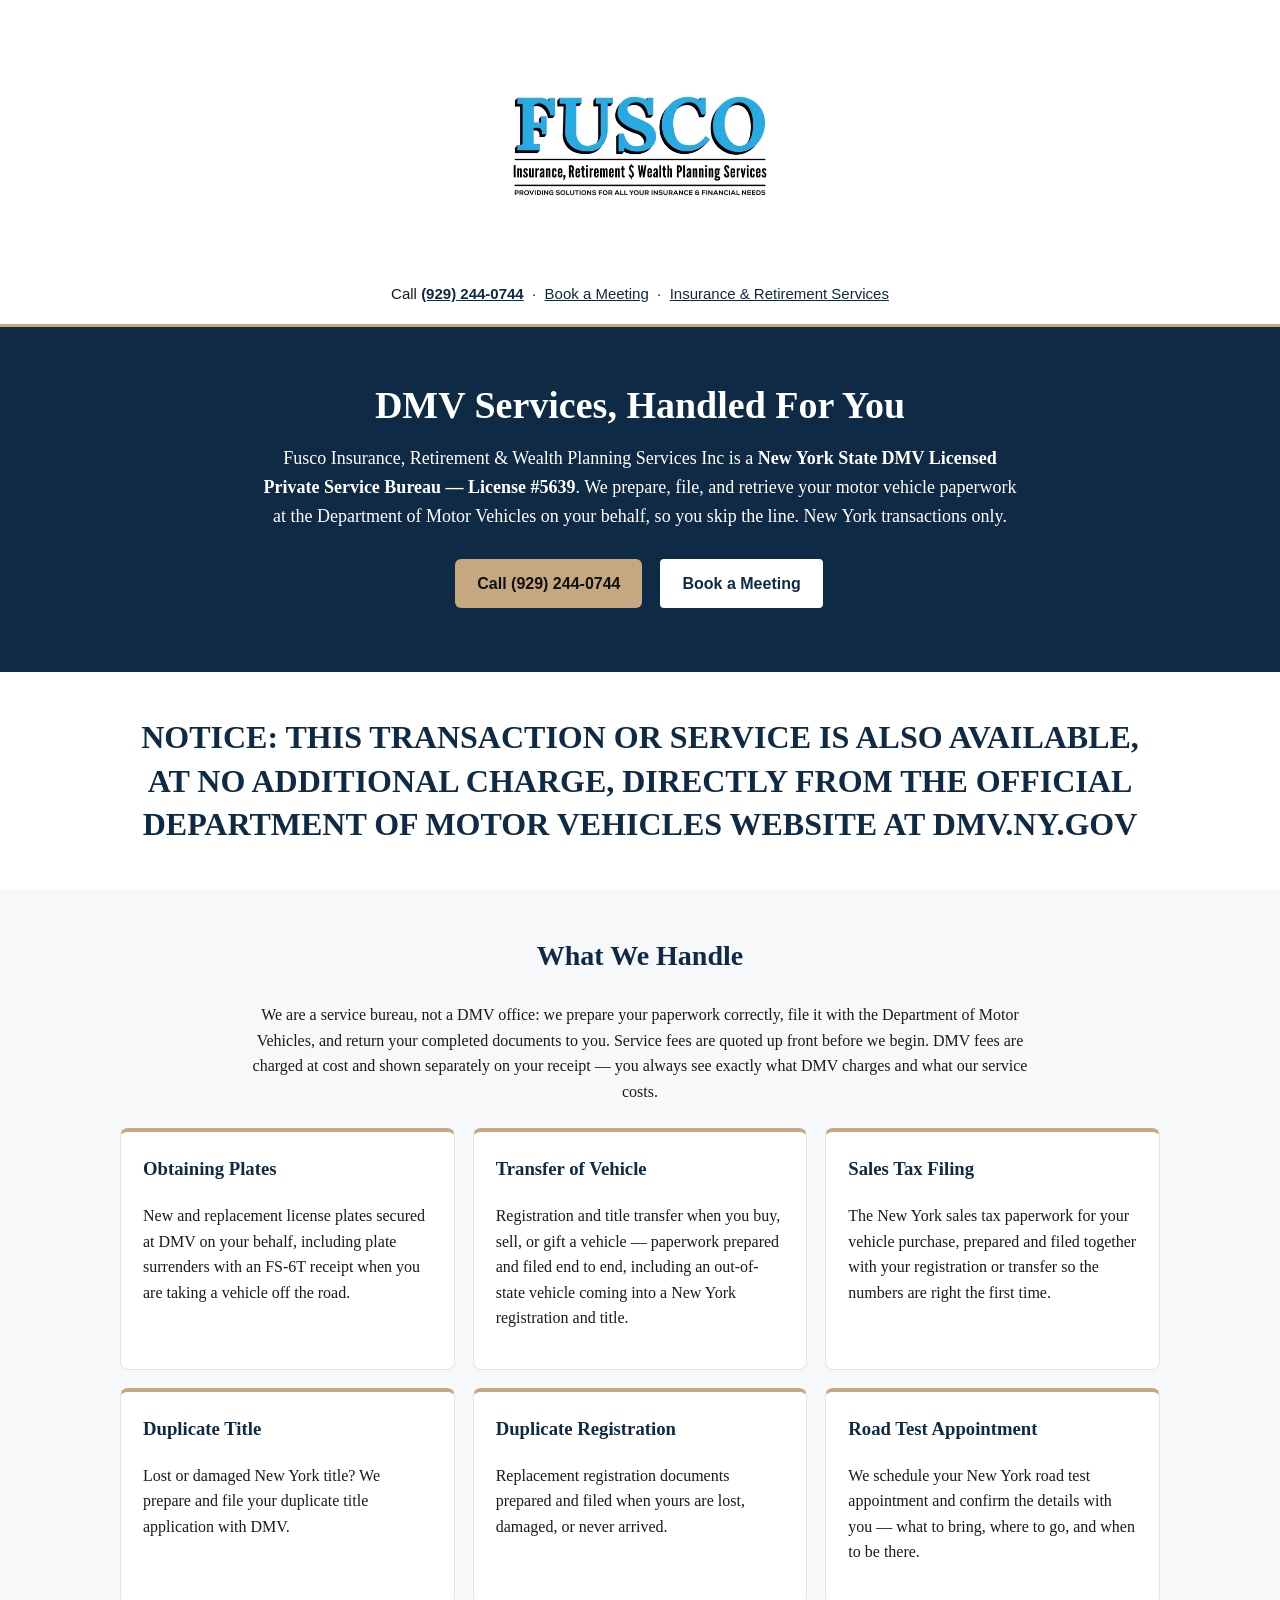
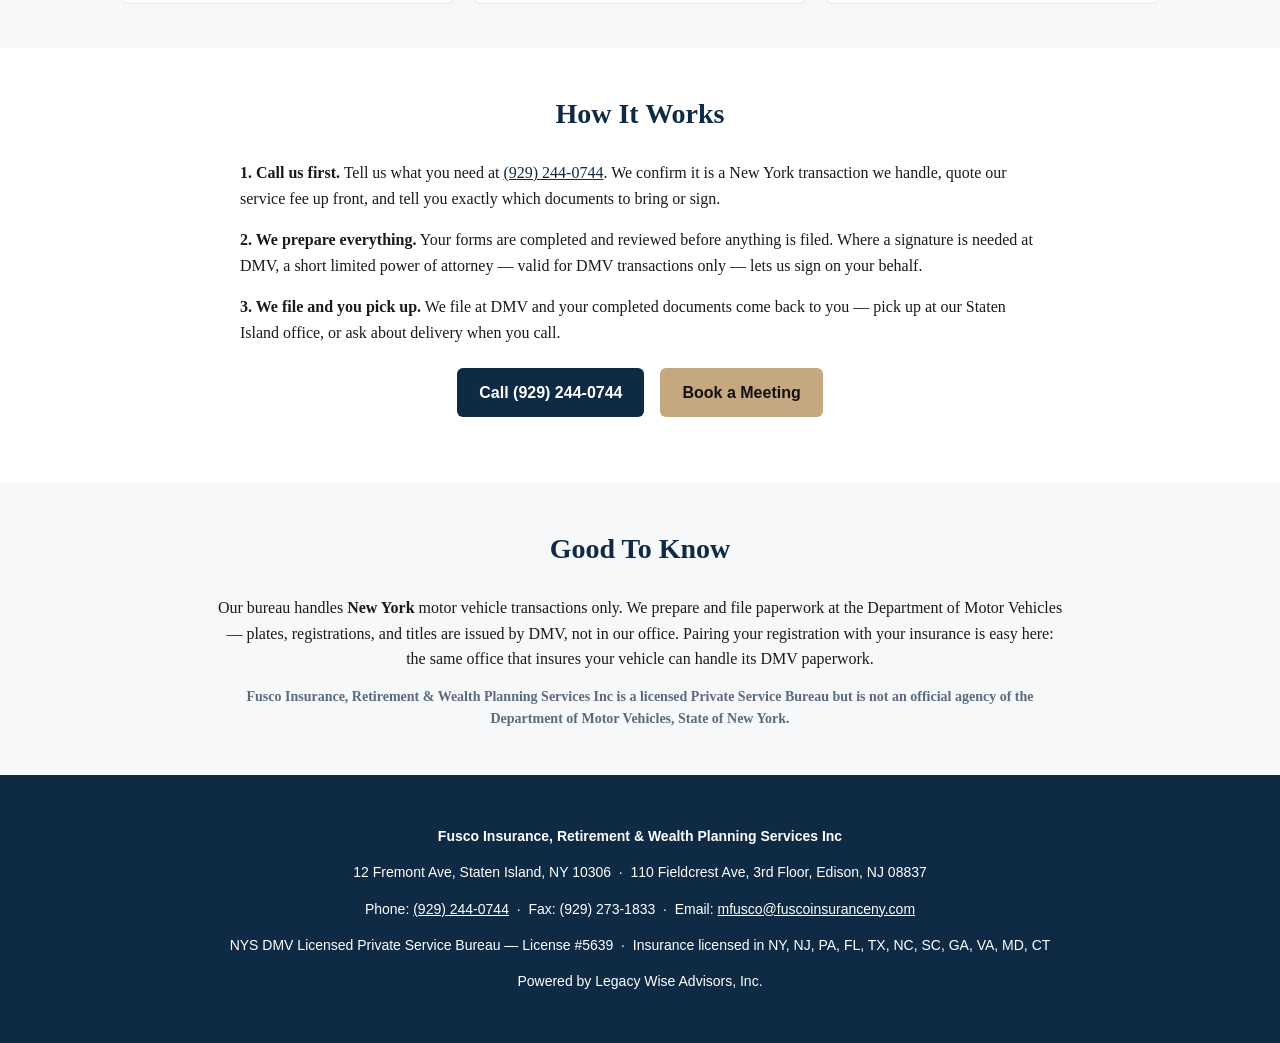
==== dmv-services.html @ a35d9ac3 "Add DMV Services (Private Service Bureau) page, homepage card, sitemap" ====
<!DOCTYPE html>
<html lang="en">
<head>
<meta charset="UTF-8">
<meta name="viewport" content="width=device-width, initial-scale=1.0">
<title>DMV Services — Licensed Private Service Bureau | Fusco Insurance, Staten Island, NY</title>
<meta name="description" content="Fusco Insurance, Retirement & Wealth Planning Services Inc is a New York State DMV Licensed Private Service Bureau (License #5639) in Staten Island, NY. Registrations, vehicle transfers, plates, duplicate titles and registrations, and road test appointments — prepared and filed at DMV for you. Call (929) 244-0744.">
<link rel="canonical" href="https://fuscoinsuranceny.com/dmv-services.html">
<meta property="og:type" content="website">
<meta property="og:title" content="DMV Services — Licensed Private Service Bureau | Fusco Insurance">
<meta property="og:description" content="Skip the DMV line. Our licensed Private Service Bureau prepares and files your New York registration, title, plate and duplicate paperwork. License #5639.">
<meta property="og:url" content="https://fuscoinsuranceny.com/dmv-services.html">
<meta property="og:image" content="https://fuscoinsuranceny.com/assets/fusco-insurance-logo.jpg">
<meta name="twitter:card" content="summary_large_image">
<link rel="icon" href="assets/fusco-insurance-logo.jpg">
<link rel="stylesheet" href="styles.css">
<style>
.dmv-notice{font-size:24pt;font-weight:bold;line-height:1.35;text-align:center;color:#0f2a44;max-width:1000px;margin:0 auto}
.howitworks{max-width:800px;margin:0 auto;text-align:left}
</style>
<script type="application/ld+json">
{"@context":"https://schema.org","@type":"LocalBusiness","name":"Fusco Insurance, Retirement & Wealth Planning Services Inc","url":"https://fuscoinsuranceny.com/dmv-services.html","logo":"https://fuscoinsuranceny.com/assets/fusco-insurance-logo.jpg","telephone":"+1-929-244-0744","faxNumber":"+1-929-273-1833","email":"mfusco@fuscoinsuranceny.com","description":"New York State DMV Licensed Private Service Bureau, License #5639 — vehicle registration, title, plate and duplicate document services prepared and filed at DMV on behalf of clients. New York transactions only.","address":{"@type":"PostalAddress","streetAddress":"12 Fremont Ave","addressLocality":"Staten Island","addressRegion":"NY","postalCode":"10306","addressCountry":"US"},"areaServed":"NY"}
</script>
</head>
<body>
<header class="site">
  <img src="assets/fusco-insurance-logo.jpg" alt="Fusco Insurance — Retirement &amp; Wealth Planning Services Inc">
  <div class="header-contact">Call <a href="tel:+19292440744"><strong>(929) 244-0744</strong></a> &nbsp;·&nbsp; <a href="https://scheduler.zoom.us/legacywiseadvisors">Book a Meeting</a> &nbsp;·&nbsp; <a href="https://fuscoinsuranceny.com/">Insurance &amp; Retirement Services</a></div>
</header>

<div class="hero">
  <h1>DMV Services, Handled For You</h1>
  <p>Fusco Insurance, Retirement &amp; Wealth Planning Services Inc is a <strong>New York State DMV Licensed Private Service Bureau — License #5639</strong>. We prepare, file, and retrieve your motor vehicle paperwork at the Department of Motor Vehicles on your behalf, so you skip the line. New York transactions only.</p>
  <a class="btn gold" href="tel:+19292440744">Call (929) 244-0744</a>
  <a class="btn light" href="https://scheduler.zoom.us/legacywiseadvisors">Book a Meeting</a>
</div>

<section>
  <div class="wrap">
    <p class="dmv-notice">NOTICE: THIS TRANSACTION OR SERVICE IS ALSO AVAILABLE, AT NO ADDITIONAL CHARGE, DIRECTLY FROM THE OFFICIAL DEPARTMENT OF MOTOR VEHICLES WEBSITE AT DMV.NY.GOV</p>
  </div>
</section>

<section class="alt">
  <div class="wrap">
    <h2>What We Handle</h2>
    <p class="center" style="max-width:800px;margin:0 auto">We are a service bureau, not a DMV office: we prepare your paperwork correctly, file it with the Department of Motor Vehicles, and return your completed documents to you. Service fees are quoted up front before we begin. DMV fees are charged at cost and shown separately on your receipt — you always see exactly what DMV charges and what our service costs.</p>
    <div class="grid">
      <div class="card"><h3>Obtaining Plates</h3><p>New and replacement license plates secured at DMV on your behalf, including plate surrenders with an FS-6T receipt when you are taking a vehicle off the road.</p></div>
      <div class="card"><h3>Transfer of Vehicle</h3><p>Registration and title transfer when you buy, sell, or gift a vehicle — paperwork prepared and filed end to end, including an out-of-state vehicle coming into a New York registration and title.</p></div>
      <div class="card"><h3>Sales Tax Filing</h3><p>The New York sales tax paperwork for your vehicle purchase, prepared and filed together with your registration or transfer so the numbers are right the first time.</p></div>
      <div class="card"><h3>Duplicate Title</h3><p>Lost or damaged New York title? We prepare and file your duplicate title application with DMV.</p></div>
      <div class="card"><h3>Duplicate Registration</h3><p>Replacement registration documents prepared and filed when yours are lost, damaged, or never arrived.</p></div>
      <div class="card"><h3>Road Test Appointment</h3><p>We schedule your New York road test appointment and confirm the details with you — what to bring, where to go, and when to be there.</p></div>
    </div>
  </div>
</section>

<section>
  <div class="wrap">
    <h2>How It Works</h2>
    <div class="howitworks">
      <p><strong>1. Call us first.</strong> Tell us what you need at <a href="tel:+19292440744">(929) 244-0744</a>. We confirm it is a New York transaction we handle, quote our service fee up front, and tell you exactly which documents to bring or sign.</p>
      <p><strong>2. We prepare everything.</strong> Your forms are completed and reviewed before anything is filed. Where a signature is needed at DMV, a short limited power of attorney — valid for DMV transactions only — lets us sign on your behalf.</p>
      <p><strong>3. We file and you pick up.</strong> We file at DMV and your completed documents come back to you — pick up at our Staten Island office, or ask about delivery when you call.</p>
    </div>
    <p class="center"><a class="btn" href="tel:+19292440744">Call (929) 244-0744</a> <a class="btn gold" href="https://scheduler.zoom.us/legacywiseadvisors">Book a Meeting</a></p>
  </div>
</section>

<section class="alt">
  <div class="wrap">
    <h2>Good To Know</h2>
    <p class="center" style="max-width:850px;margin:0 auto">Our bureau handles <strong>New York</strong> motor vehicle transactions only. We prepare and file paperwork at the Department of Motor Vehicles — plates, registrations, and titles are issued by DMV, not in our office. Pairing your registration with your insurance is easy here: the same office that insures your vehicle can handle its DMV paperwork.</p>
    <p class="center small" style="max-width:850px;margin:14px auto 0"><strong>Fusco Insurance, Retirement &amp; Wealth Planning Services Inc is a licensed Private Service Bureau but is not an official agency of the Department of Motor Vehicles, State of New York.</strong></p>
  </div>
</section>

<footer>
  <p><strong>Fusco Insurance, Retirement &amp; Wealth Planning Services Inc</strong></p>
  <p>12 Fremont Ave, Staten Island, NY 10306 &nbsp;·&nbsp; 110 Fieldcrest Ave, 3rd Floor, Edison, NJ 08837</p>
  <p>Phone: <a href="tel:+19292440744">(929) 244-0744</a> &nbsp;·&nbsp; Fax: (929) 273-1833 &nbsp;·&nbsp; Email: <a href="mailto:mfusco@fuscoinsuranceny.com">mfusco@fuscoinsuranceny.com</a></p>
  <p>NYS DMV Licensed Private Service Bureau — License #5639 &nbsp;·&nbsp; Insurance licensed in NY, NJ, PA, FL, TX, NC, SC, GA, VA, MD, CT</p>
  <p>Powered by Legacy Wise Advisors, Inc.</p>
</footer>
</body>
</html>
---- styles.css ----
:root{--navy:#0f2a44;--gold:#c5a880;--ink:#1a1a1a;--muted:#5a6b7d;--bg:#f7f8f9;--card:#fff}
*{box-sizing:border-box}body{margin:0;font-family:Georgia,'Times New Roman',serif;color:var(--ink);line-height:1.6;background:#fff}
a{color:var(--navy)} .wrap{max-width:1080px;margin:0 auto;padding:0 20px}
header.site{text-align:center;padding:28px 20px 18px;border-bottom:3px solid var(--gold)}
header.site img{max-width:420px;width:90%;height:auto}
.header-contact{margin-top:10px;font-family:Arial,sans-serif;font-size:15px}
.btn{display:inline-block;background:var(--navy);color:#fff!important;padding:12px 22px;border-radius:6px;text-decoration:none;font-family:Arial,sans-serif;font-weight:bold;margin:6px}
.btn.gold{background:var(--gold);color:#111!important}
.btn.light{background:#fff;color:var(--navy)!important;border:2px solid var(--navy)}
.hero{background:var(--navy);color:#fff;text-align:center;padding:56px 20px}
.hero h1{font-size:38px;line-height:1.2;margin:0 0 16px}
.hero p{max-width:760px;margin:0 auto 20px;font-size:18px}
section{padding:44px 0} section.alt{background:var(--bg)}
h2{color:var(--navy);font-size:28px;text-align:center;margin-top:0}
.grid{display:grid;grid-template-columns:repeat(auto-fit,minmax(300px,1fr));gap:18px;margin-top:24px}
.card{background:var(--card);border:1px solid #e2e6ea;border-top:4px solid var(--gold);border-radius:8px;padding:22px}
.card h3{color:var(--navy);margin-top:0}
.card a{font-family:Arial,sans-serif;font-weight:bold}
.center{text-align:center}.small{font-size:14px;color:var(--muted)}
footer{background:var(--navy);color:#fff;padding:36px 20px;text-align:center;font-family:Arial,sans-serif;font-size:14px}
footer a{color:#fff}
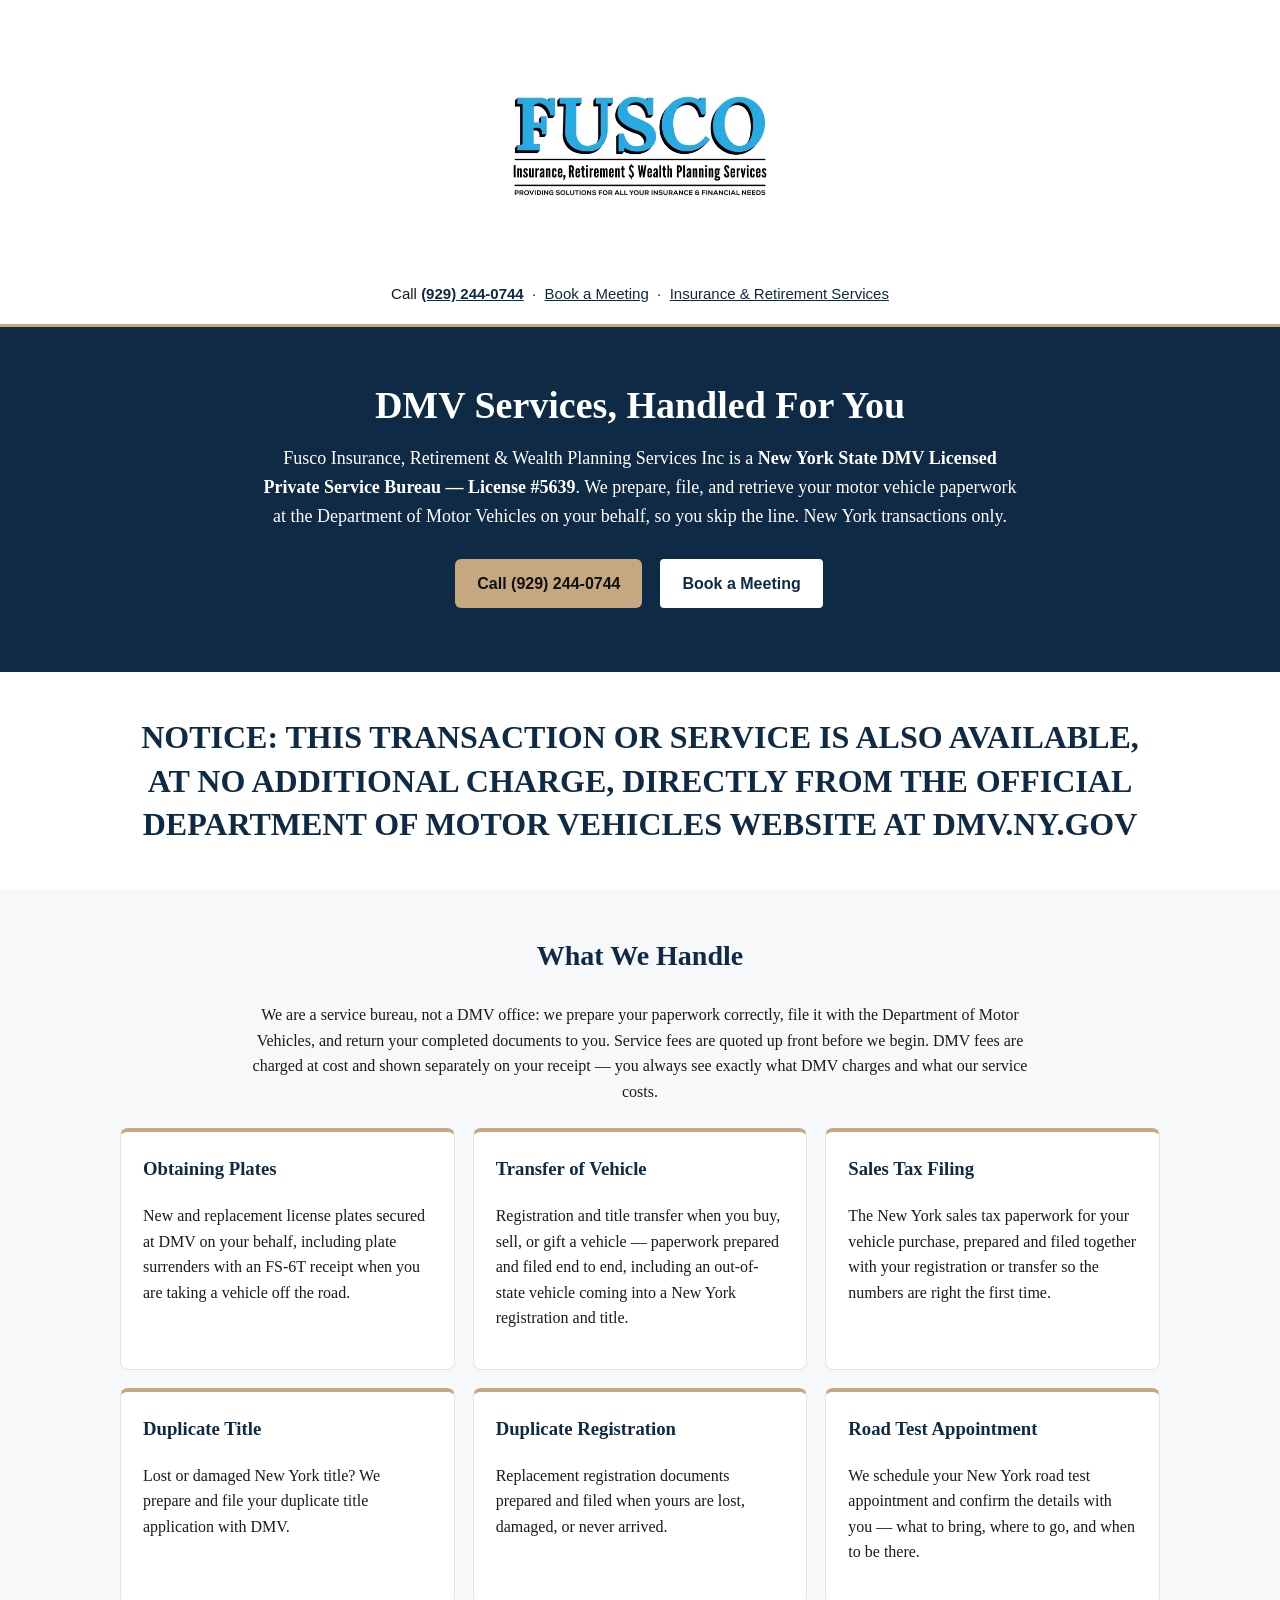
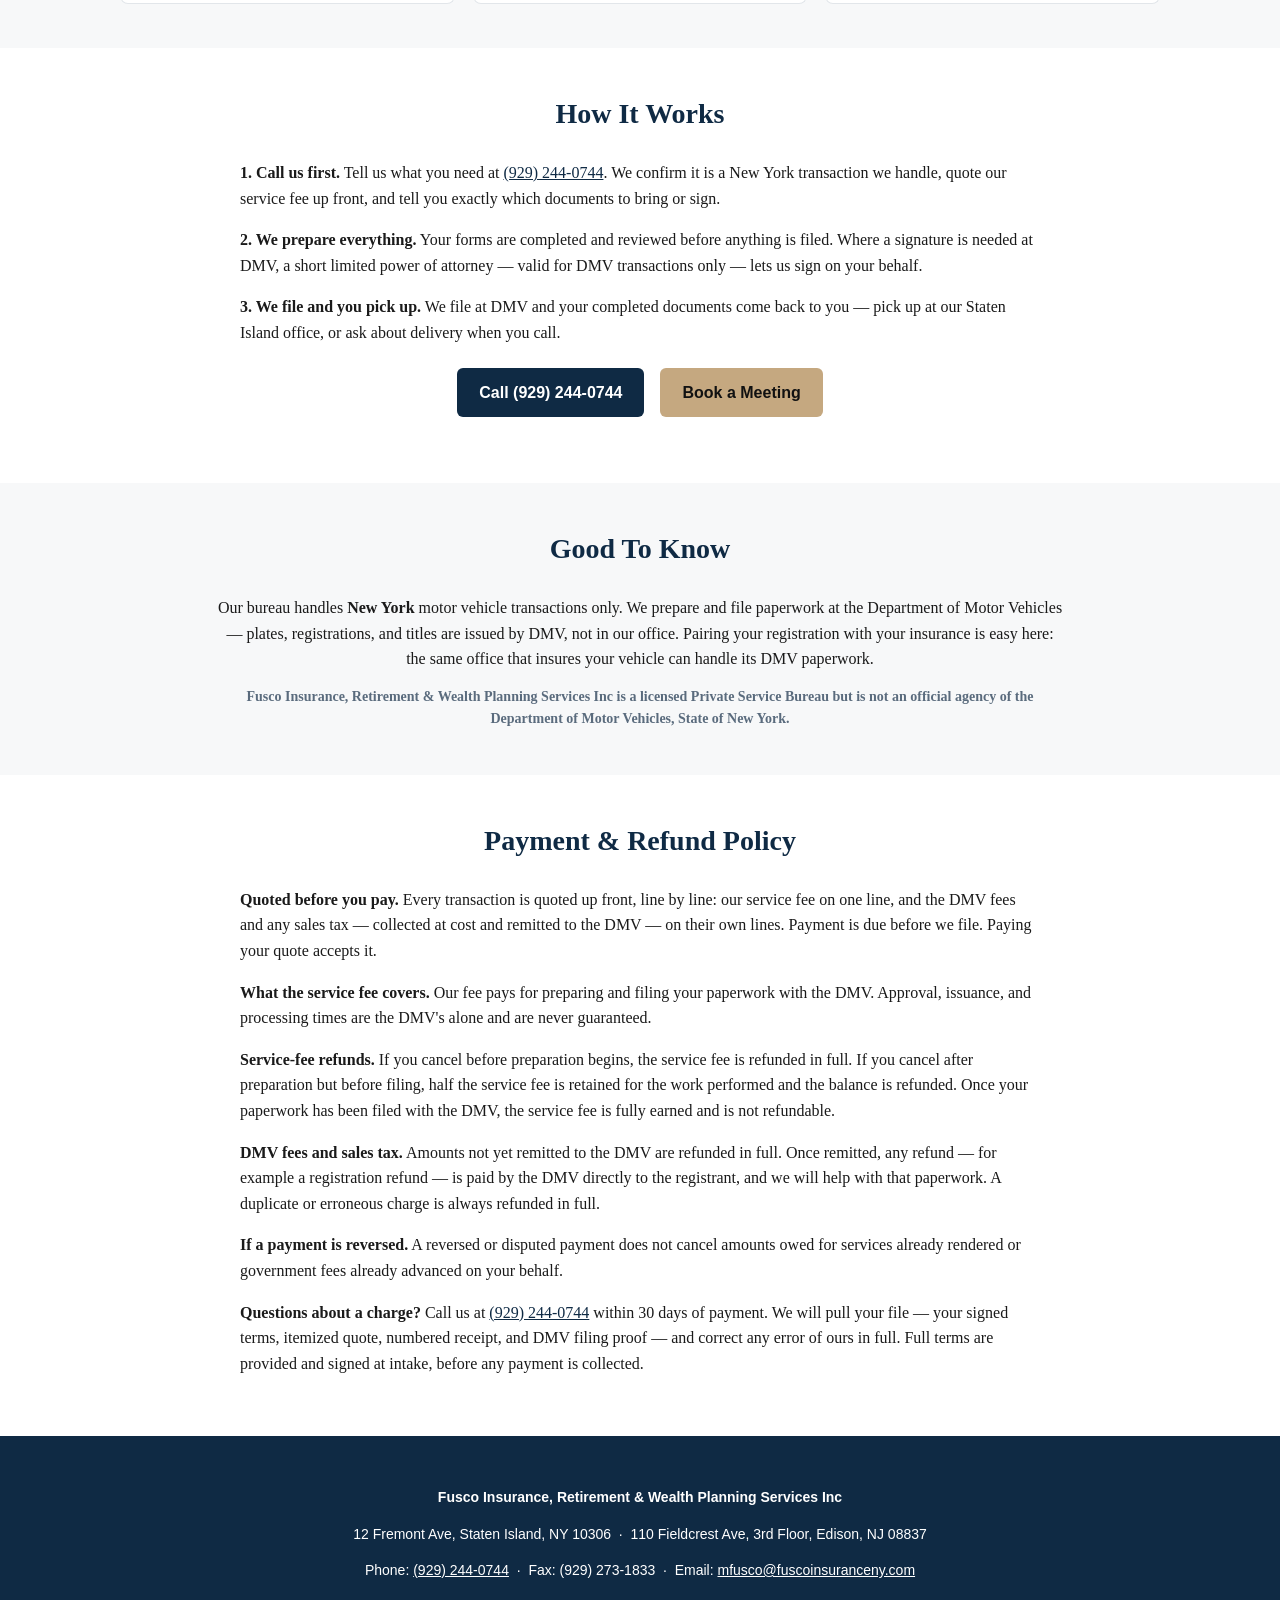
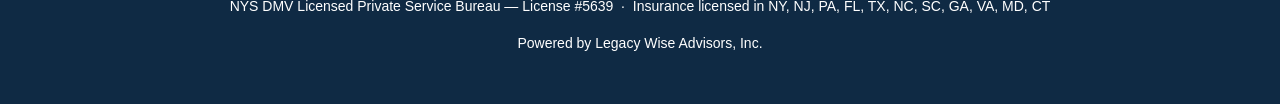
==== commit eb3ec8c5: "Add Payment & Refund Policy section to DMV Services page" ====
--- a/dmv-services.html
+++ b/dmv-services.html
@@ -76,6 +76,20 @@
   </div>
 </section>
 
+<section>
+  <div class="wrap">
+    <h2>Payment &amp; Refund Policy</h2>
+    <div class="howitworks">
+      <p><strong>Quoted before you pay.</strong> Every transaction is quoted up front, line by line: our service fee on one line, and the DMV fees and any sales tax — collected at cost and remitted to the DMV — on their own lines. Payment is due before we file. Paying your quote accepts it.</p>
+      <p><strong>What the service fee covers.</strong> Our fee pays for preparing and filing your paperwork with the DMV. Approval, issuance, and processing times are the DMV's alone and are never guaranteed.</p>
+      <p><strong>Service-fee refunds.</strong> If you cancel before preparation begins, the service fee is refunded in full. If you cancel after preparation but before filing, half the service fee is retained for the work performed and the balance is refunded. Once your paperwork has been filed with the DMV, the service fee is fully earned and is not refundable.</p>
+      <p><strong>DMV fees and sales tax.</strong> Amounts not yet remitted to the DMV are refunded in full. Once remitted, any refund — for example a registration refund — is paid by the DMV directly to the registrant, and we will help with that paperwork. A duplicate or erroneous charge is always refunded in full.</p>
+      <p><strong>If a payment is reversed.</strong> A reversed or disputed payment does not cancel amounts owed for services already rendered or government fees already advanced on your behalf.</p>
+      <p><strong>Questions about a charge?</strong> Call us at <a href="tel:+19292440744">(929) 244-0744</a> within 30 days of payment. We will pull your file — your signed terms, itemized quote, numbered receipt, and DMV filing proof — and correct any error of ours in full. Full terms are provided and signed at intake, before any payment is collected.</p>
+    </div>
+  </div>
+</section>
+
 <footer>
   <p><strong>Fusco Insurance, Retirement &amp; Wealth Planning Services Inc</strong></p>
   <p>12 Fremont Ave, Staten Island, NY 10306 &nbsp;·&nbsp; 110 Fieldcrest Ave, 3rd Floor, Edison, NJ 08837</p>
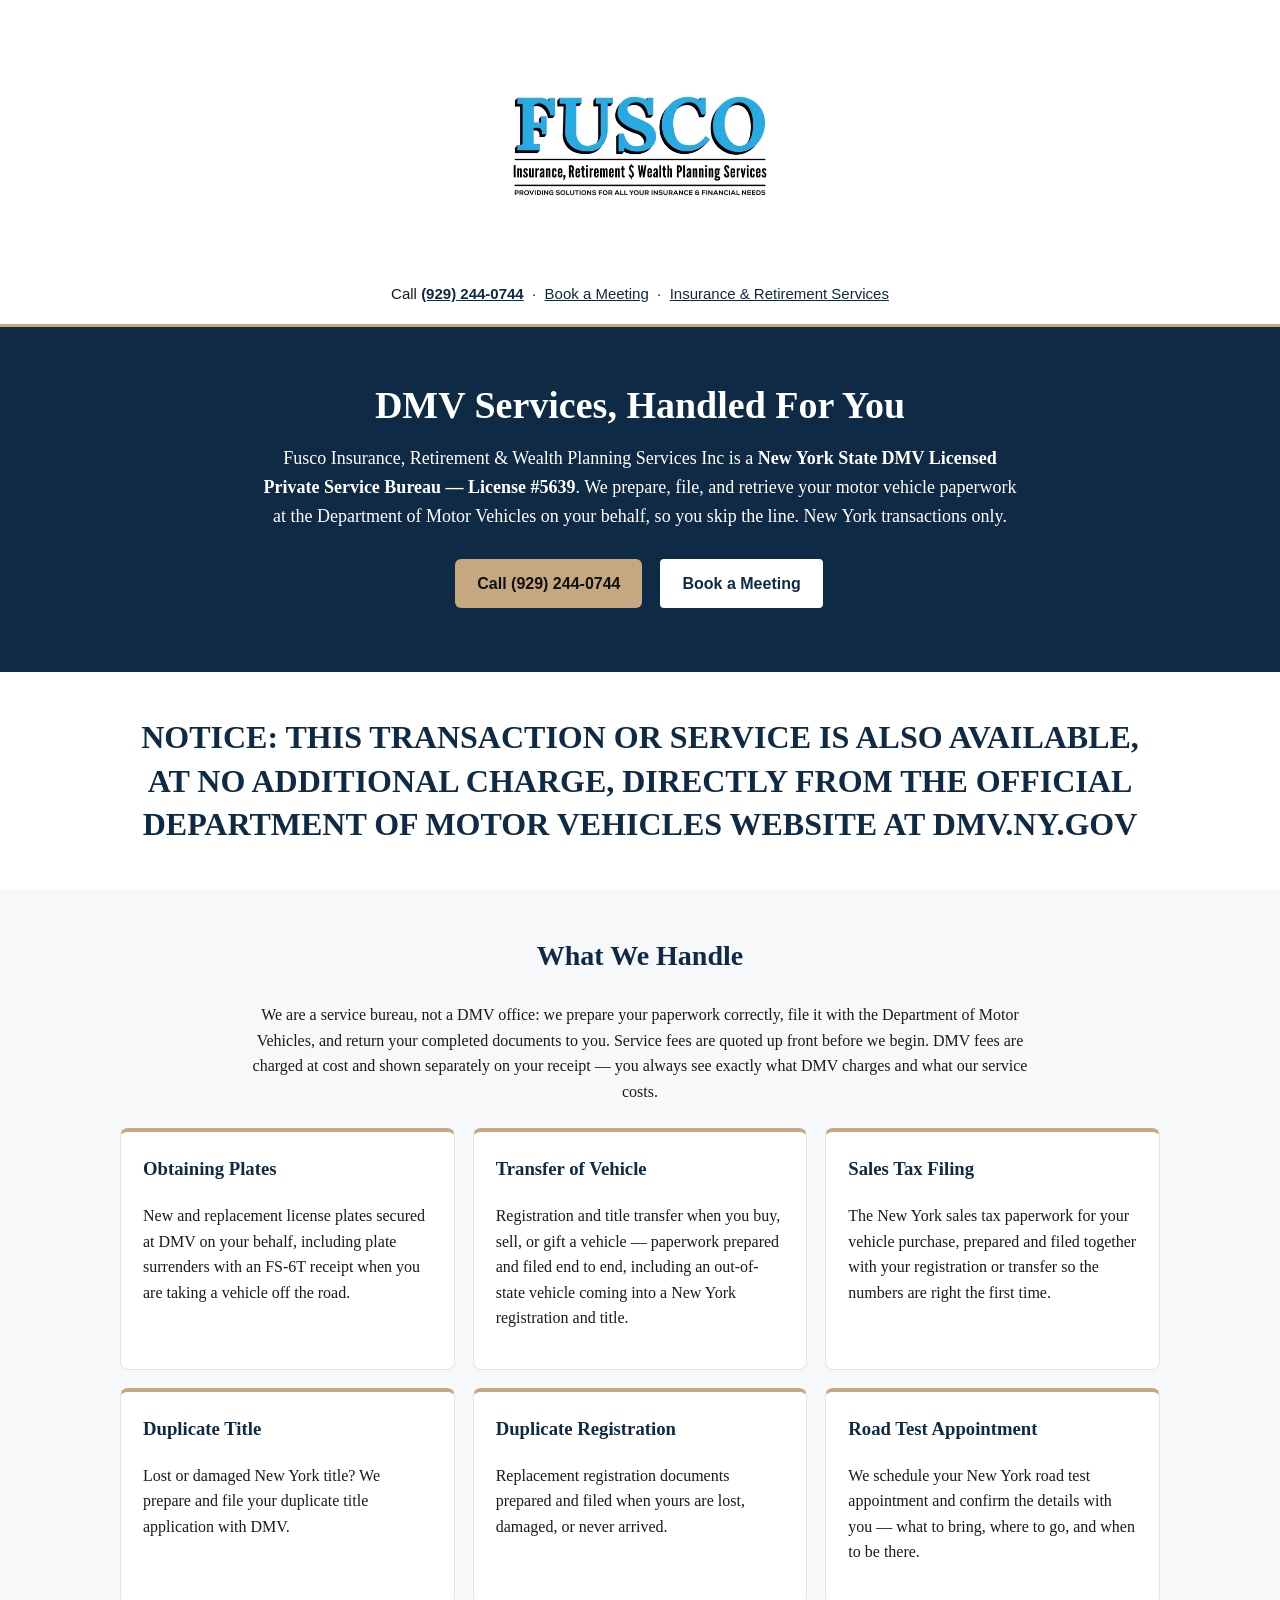
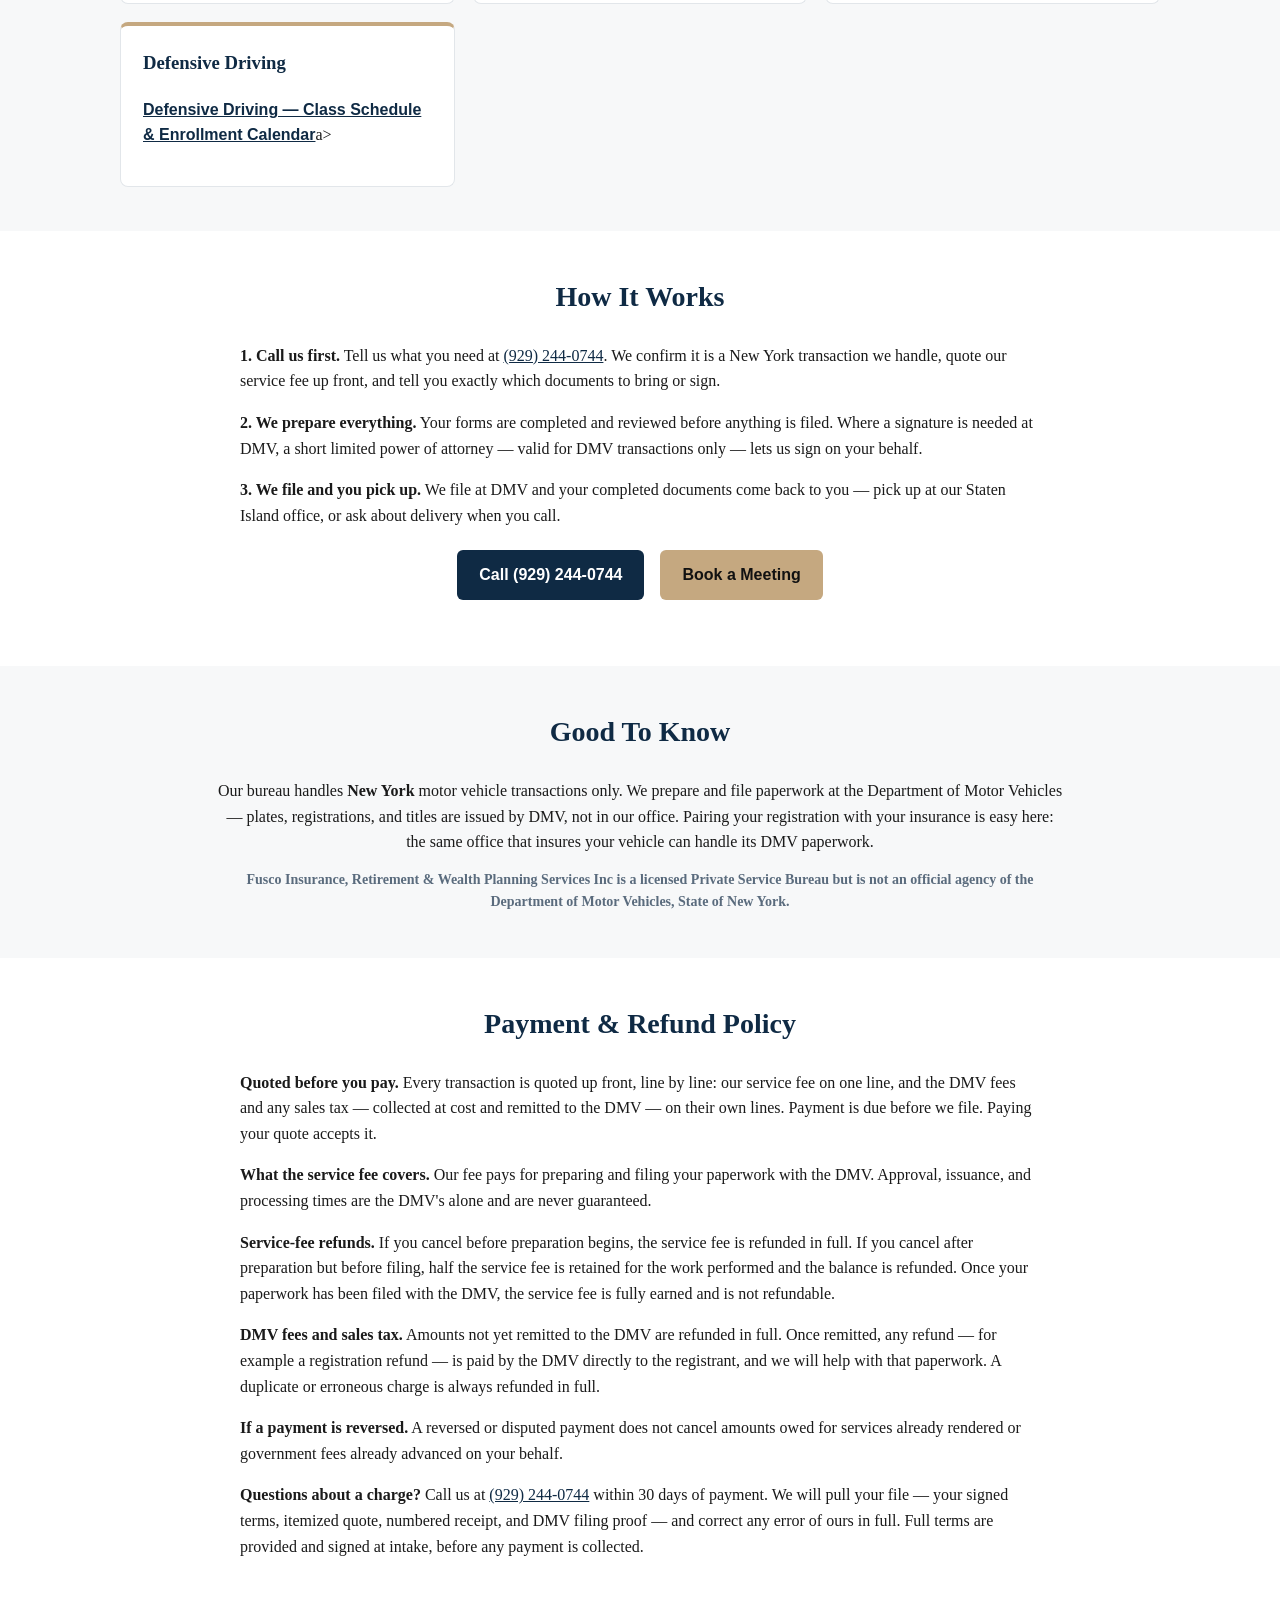
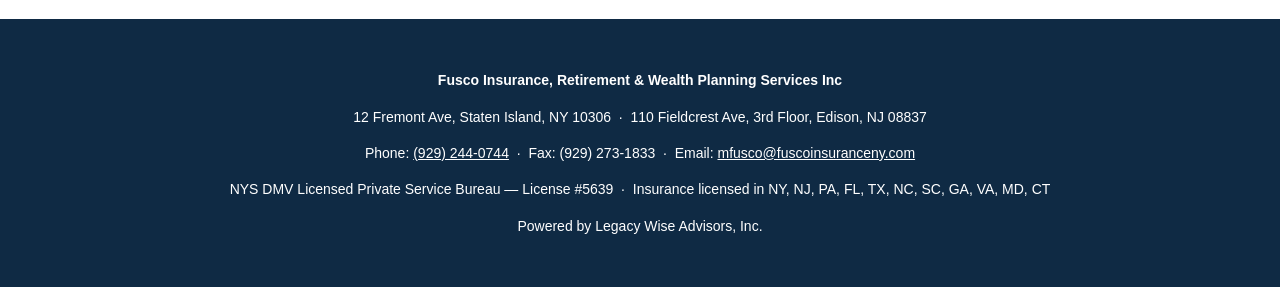
==== commit b1bdfb9b: "Link class schedule from DMV services page" ====
--- a/dmv-services.html
+++ b/dmv-services.html
@@ -52,6 +52,7 @@
       <div class="card"><h3>Duplicate Title</h3><p>Lost or damaged New York title? We prepare and file your duplicate title application with DMV.</p></div>
       <div class="card"><h3>Duplicate Registration</h3><p>Replacement registration documents prepared and filed when yours are lost, damaged, or never arrived.</p></div>
       <div class="card"><h3>Road Test Appointment</h3><p>We schedule your New York road test appointment and confirm the details with you — what to bring, where to go, and when to be there.</p></div>
+      <div class="card"><h3>Defensive Driving</h3><p><a href="class-schedule.html">Defensive Driving — Class Schedule & Enrollment Calendar</a>a></p></div>
     </div>
   </div>
 </section>
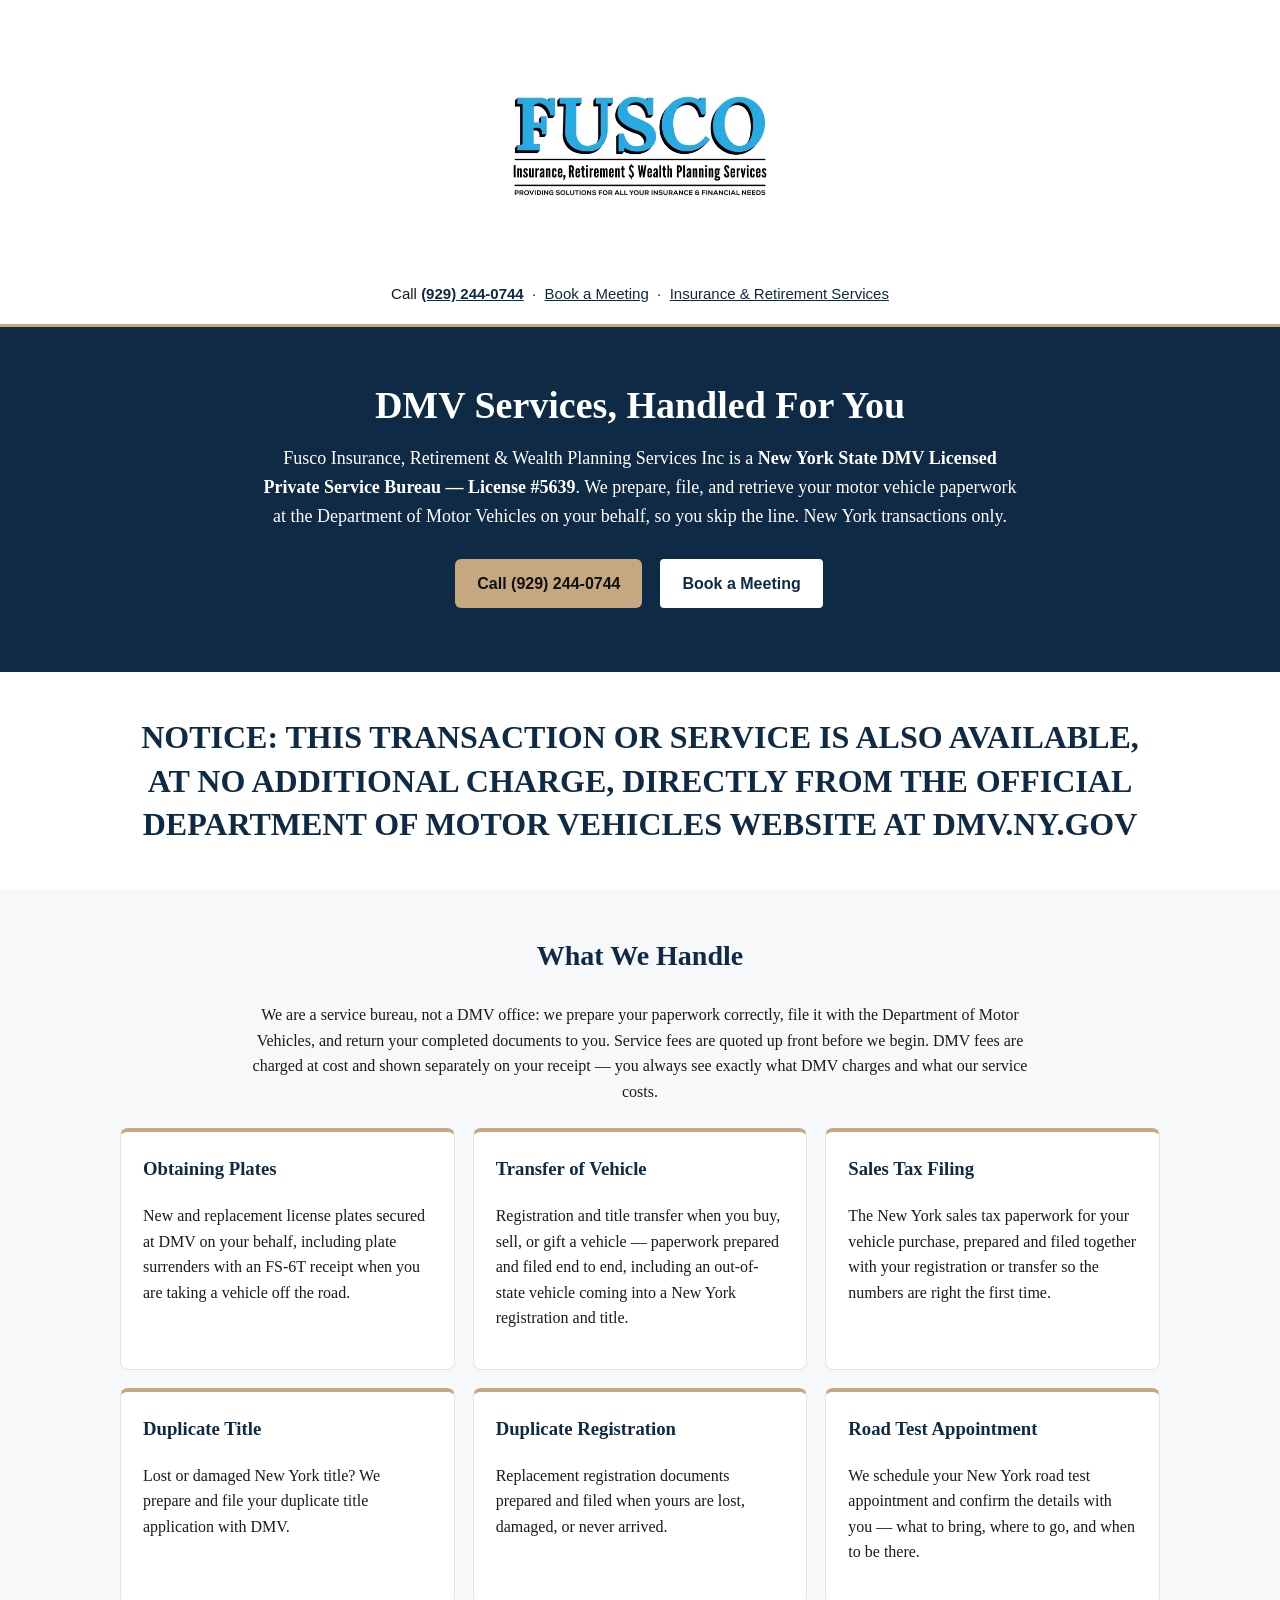
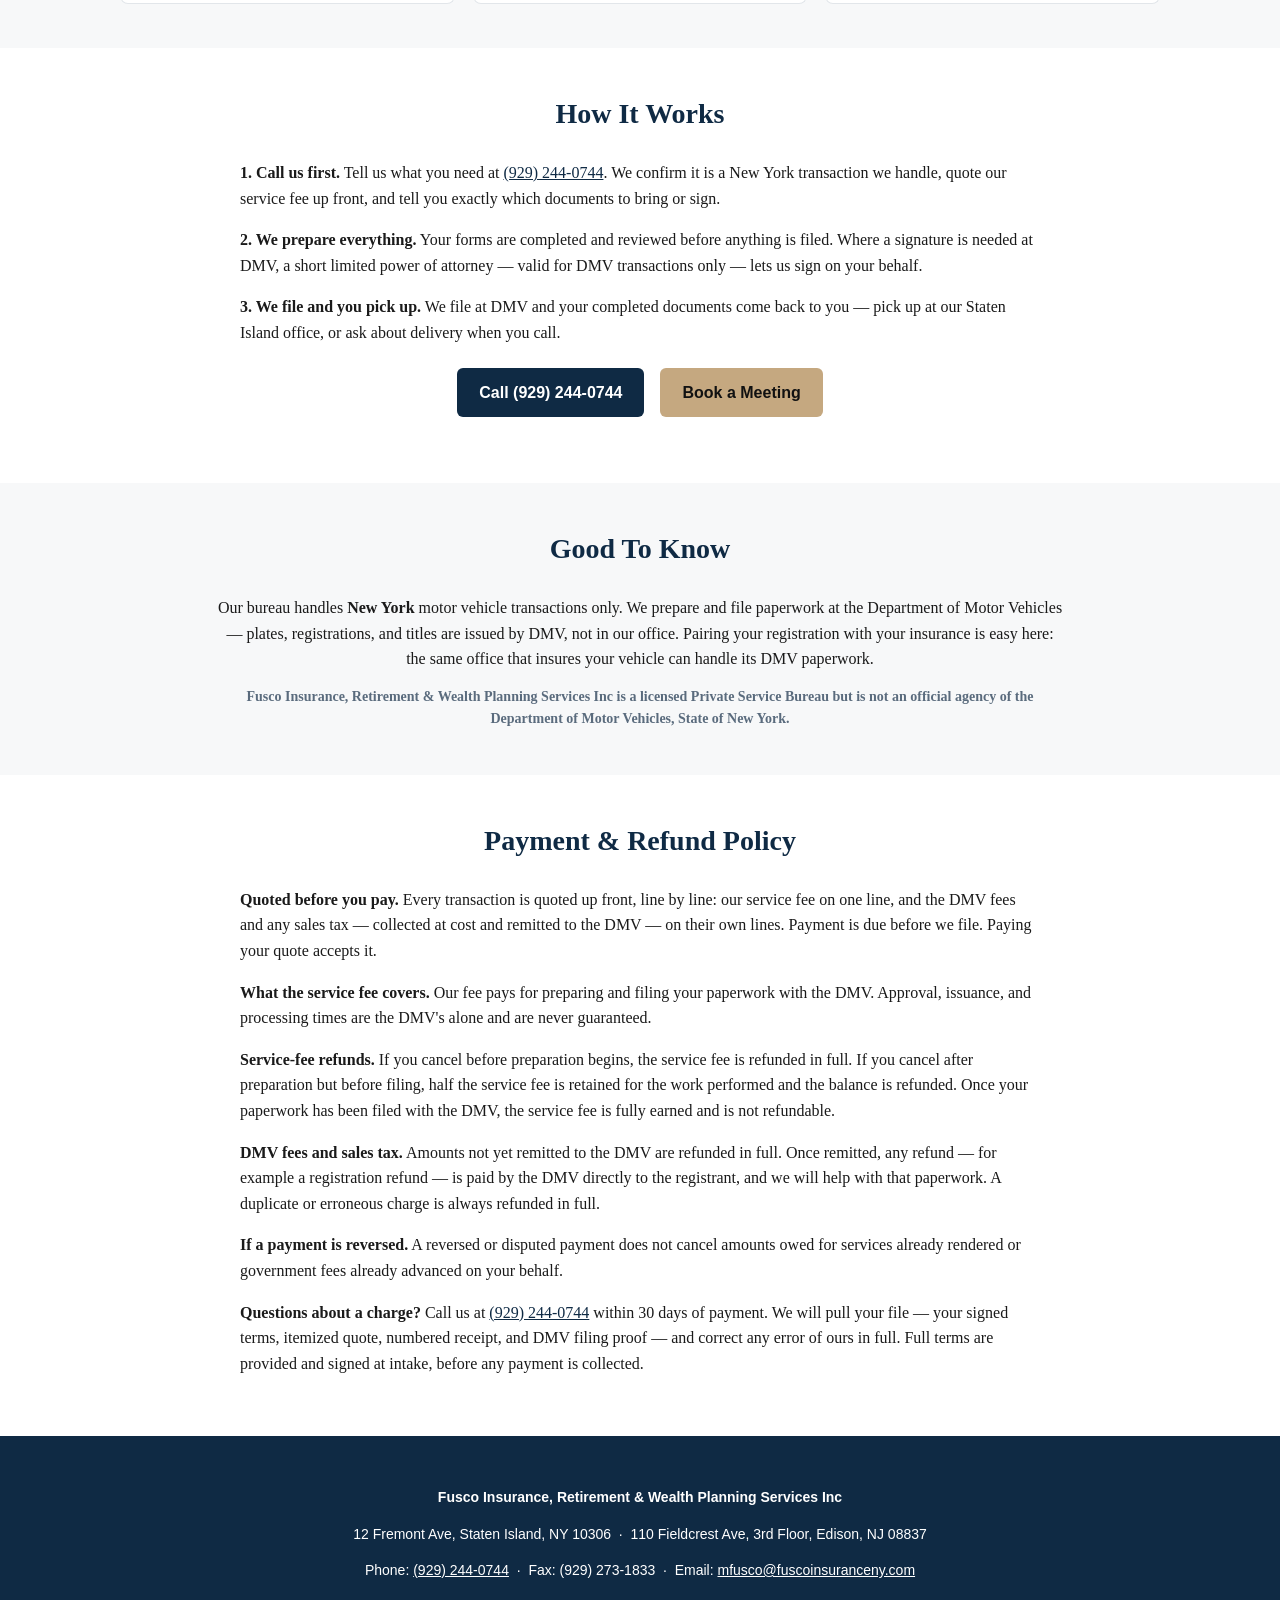
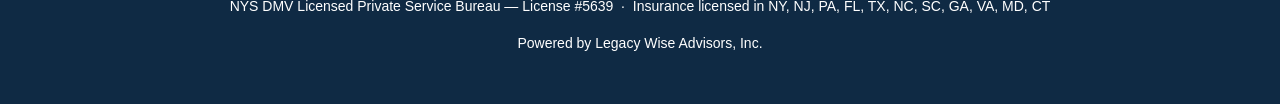
==== commit 604b1b18: "Remove Defensive Driving card from DMV Services page Remove the Defensive Driving card that linked t" ====
--- a/dmv-services.html
+++ b/dmv-services.html
@@ -52,7 +52,7 @@
       <div class="card"><h3>Duplicate Title</h3><p>Lost or damaged New York title? We prepare and file your duplicate title application with DMV.</p></div>
       <div class="card"><h3>Duplicate Registration</h3><p>Replacement registration documents prepared and filed when yours are lost, damaged, or never arrived.</p></div>
       <div class="card"><h3>Road Test Appointment</h3><p>We schedule your New York road test appointment and confirm the details with you — what to bring, where to go, and when to be there.</p></div>
-      <div class="card"><h3>Defensive Driving</h3><p><a href="class-schedule.html">Defensive Driving — Class Schedule & Enrollment Calendar</a>a></p></div>
+      
     </div>
   </div>
 </section>
